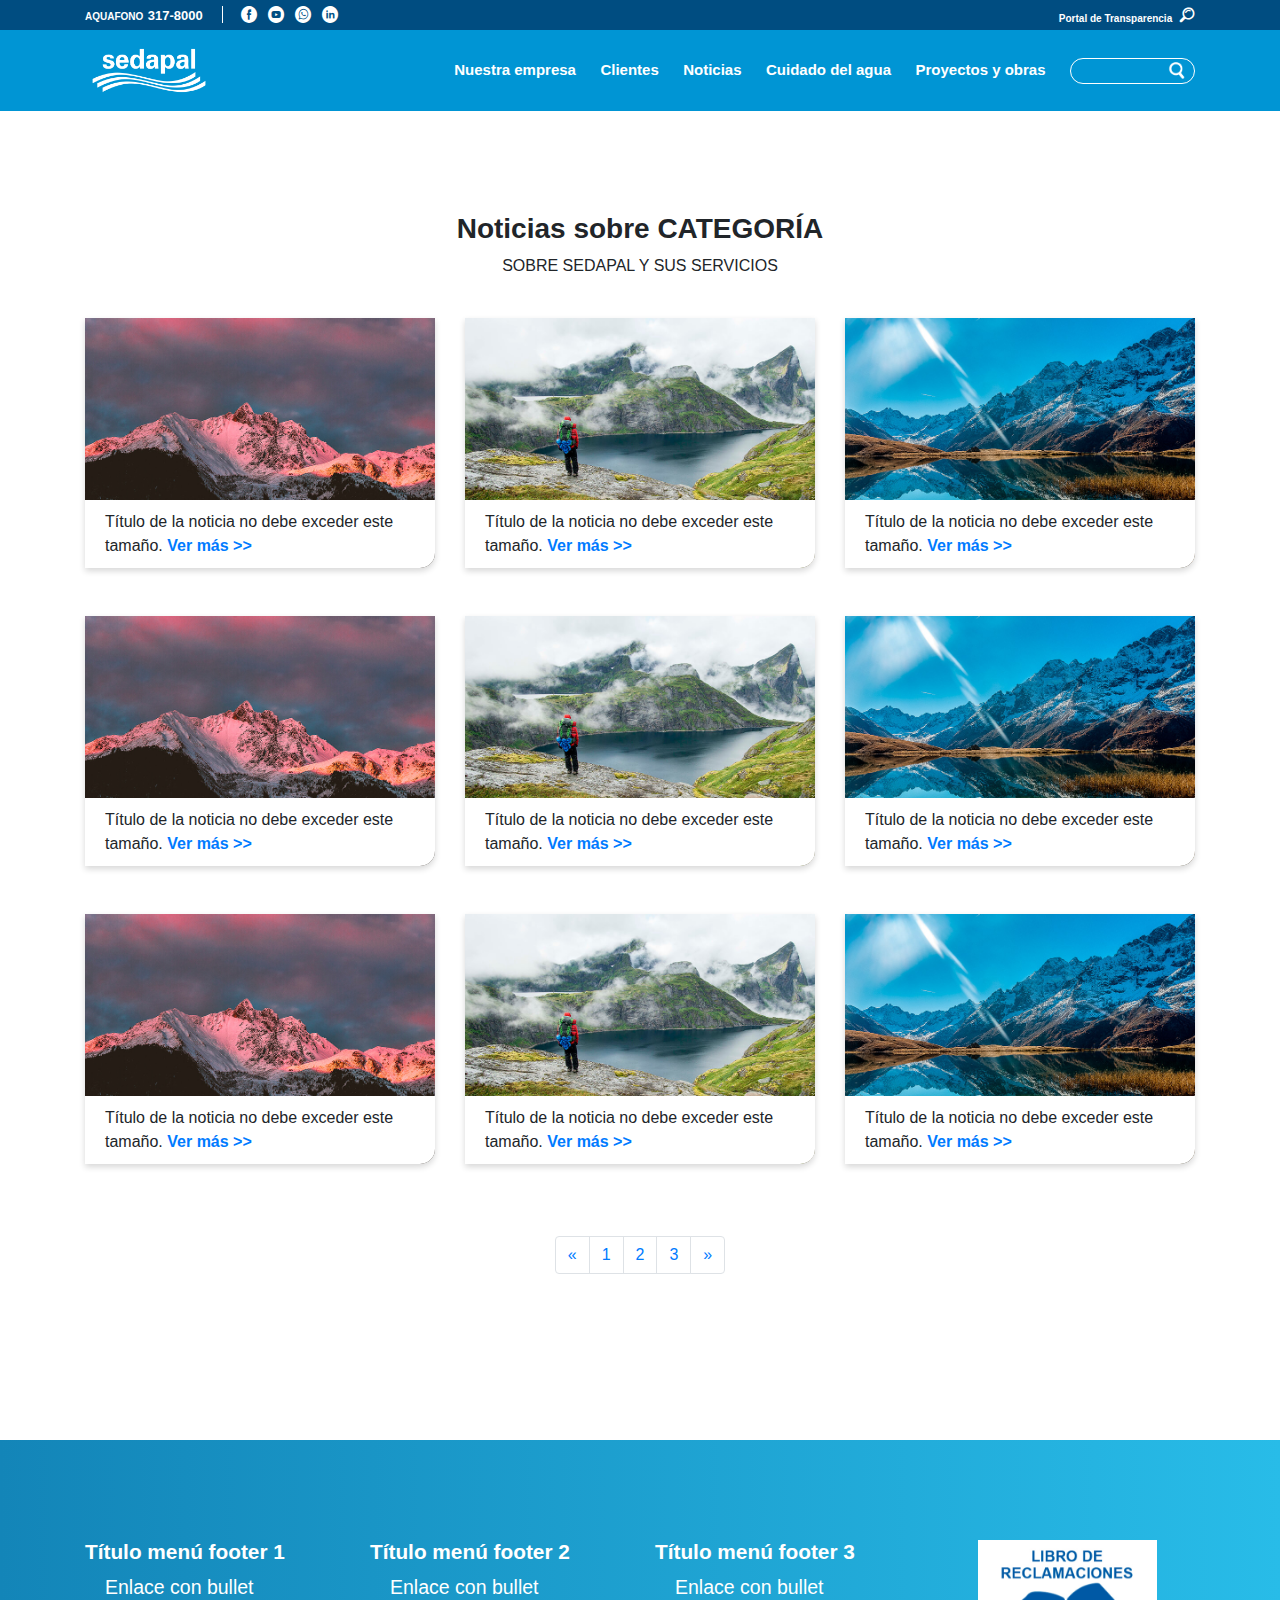
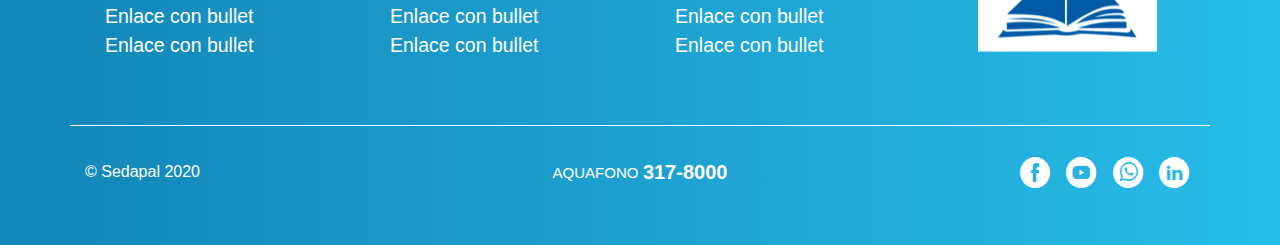
==== noticias-cat.html @ 562f84cf "Nuevo menu Hamburguesa y template de noticias cat" ====
<!DOCTYPE html>
<html lang="es-PE">
<head>
	<!-- Required meta tags -->
    <meta charset="utf-8">
    <meta name="viewport" content="width=device-width, initial-scale=1, shrink-to-fit=no">
    <title>Sedapal | Noticias</title>
	<!-- Bootstrap CSS -->
	<link rel="stylesheet" type="text/css" href="css/bootstrap.min.css">
	<!-- Sepapal CSS -->
	<link rel="stylesheet" type="text/css" href="css/sedapal.css">
	<!-- Swiper CSS -->
	<link rel="stylesheet" type="text/css" href="css/swiper.min.css">
	<!-- Fonts Google -->
	<link href="https://fonts.googleapis.com/css2?family=Aleo:wght@300;400&display=swap" rel="stylesheet">
	<link href="https://fonts.googleapis.com/css2?family=PT+Sans:wght@400;700&display=swap" rel="stylesheet">
	<!-- Iconos Sedapal -->
	<link rel="stylesheet" type="text/css" href="css/sedapal-icon.css">
	<link rel="stylesheet" type="text/css" href="css/sedapaluser-icon.css">
</head>
<body class="sedapal noticias-cat">
	<section class="precabecera">
		<div class="container">
			<div class="row align-items-center">
				<div class="col-md-6 col-12">
					<div class="aquafono">
						<div class="texto">AQUAFONO</div>
						<div class="numero">317-8000</div>
					</div>
					<div class="social-sepadal">
						<a href="#">
							<i class="sepapal-facebook"></i>
						</a>
						<a href="#">
							<i class="sepapal-youtube"></i>
						</a>
						<a href="#">
							<i class="sepapal-whatsapp"></i>
						</a>
						<a href="#">
							<i class="sepapal-linkedin"></i>
						</a>
					</div>
				</div>
				<div class="col-md-6 ocultar-movil">
					<div class="portal-transparencia text-right">
						<div class="texto">
							<a href="#">
								Portal de Transparencia
								<i class="sepapal-lupa-inv"></i>
							</a>
						</div>
					</div>
				</div>
			</div>
		</div>
	</section>
	<section class="cabecera">
		<div class="container">
			<div class="row align-items-center">
				<div class="col-md-2 col-6">
					<a href="#" class="">
						<img class="img-fluid my-3 logo-sedapal" src="img/logo-sedapal-blanco.png">
					</a>
				</div>
				<div class="col-md-10 text-right ocultar-movil">
					<nav>
						<ul class="mb-0">
							<li><a href="#">Nuestra empresa</a></li>
							<li><a href="#">Clientes</a></li>
							<li><a href="#">Noticias</a></li>
							<li><a href="#">Cuidado del agua</a></li>
							<li><a href="#">Proyectos y obras</a></li>
						</ul>
					</nav>
					<form>
						<img class="img-fluid" src="img/lupa-sedapal.png">
						<input type="text" name="">
					</form>
				</div>
				<div class="col-md-1 text-center col-6 ocultar-escritorio">
					<div class="menu-hamburguesa">
						<i class="sepapal-menu"></i>
					</div>
				</div>
			</div>
		</div>
	</section>
	<section class="principal-noticias">
		<div class="container">
			<div class="row">
				<div class="col-md-12 text-center">
					<h3>Noticias <span>sobre CATEGORÍA</span></h3>
					<p>SOBRE SEDAPAL Y SUS SERVICIOS</p>
				</div>
			</div>
			<div class="row mt-4">
				<div class="col-md-4 col-6 mb-5">
					<div class="noticia" style="background-image: url(img/1.jpg);">
						<div class="titulo">
							Título de la noticia no debe exceder este tamaño.
							<a href="#">Ver más >></a>
						</div>
					</div>
				</div>
				<div class="col-md-4 col-6 mb-5">
					<div class="noticia" style="background-image: url(img/2.jpg);">
						<div class="titulo">
							Título de la noticia no debe exceder este tamaño.
							<a href="#">Ver más >></a>
						</div>
					</div>
				</div>
				<div class="col-md-4 col-6 mb-5">
					<div class="noticia" style="background-image: url(img/3.jpg);">
						<div class="titulo">
							Título de la noticia no debe exceder este tamaño.
							<a href="#">Ver más >></a>
						</div>
					</div>
				</div>
				<div class="col-md-4 col-6 mb-5">
					<div class="noticia" style="background-image: url(img/1.jpg);">
						<div class="titulo">
							Título de la noticia no debe exceder este tamaño.
							<a href="#">Ver más >></a>
						</div>
					</div>
				</div>
				<div class="col-md-4 col-6 mb-5">
					<div class="noticia" style="background-image: url(img/2.jpg);">
						<div class="titulo">
							Título de la noticia no debe exceder este tamaño.
							<a href="#">Ver más >></a>
						</div>
					</div>
				</div>
				<div class="col-md-4 col-6 mb-5">
					<div class="noticia" style="background-image: url(img/3.jpg);">
						<div class="titulo">
							Título de la noticia no debe exceder este tamaño.
							<a href="#">Ver más >></a>
						</div>
					</div>
				</div>
				<div class="col-md-4 col-6 mb-5">
					<div class="noticia" style="background-image: url(img/1.jpg);">
						<div class="titulo">
							Título de la noticia no debe exceder este tamaño.
							<a href="#">Ver más >></a>
						</div>
					</div>
				</div>
				<div class="col-md-4 col-6 mb-5">
					<div class="noticia" style="background-image: url(img/2.jpg);">
						<div class="titulo">
							Título de la noticia no debe exceder este tamaño.
							<a href="#">Ver más >></a>
						</div>
					</div>
				</div>
				<div class="col-md-4 col-6 mb-5">
					<div class="noticia" style="background-image: url(img/3.jpg);">
						<div class="titulo">
							Título de la noticia no debe exceder este tamaño.
							<a href="#">Ver más >></a>
						</div>
					</div>
				</div>
			</div>
			<div class="row mt-4">
				<nav class="nav-paginacion">
					<ul class="pagination">
					    <li class="page-item">
					    	<a class="page-link" href="#" aria-label="Previous">
					        	<span aria-hidden="true">&laquo;</span>
					       		<span class="sr-only">Anterior</span>
					      	</a>
					    </li>
					    <li class="page-item"><a class="page-link" href="#">1</a></li>
					    <li class="page-item"><a class="page-link" href="#">2</a></li>
					    <li class="page-item"><a class="page-link" href="#">3</a></li>
					    <li class="page-item">
					    	<a class="page-link" href="#" aria-label="Next">
					        	<span aria-hidden="true">&raquo;</span>
					        	<span class="sr-only">Siguiente</span>
					    	</a>
					    </li>
				 	</ul>
				</nav>
			</div>
		</div>
	</section>
	<section class="footer">
		<div class="container">
			<div class="row mb-5">
				<div class="col-md-3">
					<div class="menu">
						<h4>Título menú footer 1</h4>
						<div class="contenido-menu">
							<ul>
								<li><a href="#">Enlace con bullet</a></li>
								<li><a href="#">Enlace con bullet</a></li>
								<li><a href="#">Enlace con bullet</a></li>
							</ul>
						</div>
					</div>
				</div>
				<div class="col-md-3">
					<div class="menu">
						<h4>Título menú footer 2</h4>
						<div class="contenido-menu">
							<ul>
								<li><a href="#">Enlace con bullet</a></li>
								<li><a href="#">Enlace con bullet</a></li>
								<li><a href="#">Enlace con bullet</a></li>
							</ul>
						</div>
					</div>
				</div>
				<div class="col-md-3">
					<div class="menu">
						<h4>Título menú footer 3</h4>
						<div class="contenido-menu">
							<ul>
								<li><a href="#">Enlace con bullet</a></li>
								<li><a href="#">Enlace con bullet</a></li>
								<li><a href="#">Enlace con bullet</a></li>
							</ul>
						</div>
					</div>
				</div>
				<div class="col-md-3 text-center">
					<a href="#">
						<img src="img/libro.png" class="img-fluid">
					</a>
				</div>
			</div>
			<div class="row subfooter pt-4 align-items-center">
				<div class="col-md-4 order-3 order-md-1">
					<div class="sedapal-creditos">
						© Sedapal 2020
					</div>
				</div>
				<div class="col-md-4 order-1 order-md-2">
					<div class="aquafono">
						<div class="texto">AQUAFONO</div>
						<div class="numero">317-8000</div>
					</div>
				</div>
				<div class="col-md-4 order-2 order-md-3">
					<div class="social-sepadal">
						<a href="#">
							<i class="sepapal-facebook"></i>
						</a>
						<a href="#">
							<i class="sepapal-youtube"></i>
						</a>
						<a href="#">
							<i class="sepapal-whatsapp"></i>
						</a>
						<a href="#">
							<i class="sepapal-linkedin"></i>
						</a>
					</div>					
				</div>
			</div>
		</div>
	</section>

	<!-- Javascript jQuery,Popper, Bootstrap-->
	<script type="text/javascript" src="js/jquery-3.5.1.min.js"></script>
	<script type="text/javascript" src="js/popper.min.js"></script>
	<script type="text/javascript" src="js/bootstrap.min.js"></script>
	<!-- Swiper JS -->
	<script type="text/javascript" src="js/swiper.min.js"></script>
	<!-- Sedapal JS -->
	<script type="text/javascript" src="js/sedapal.js"></script>
	<!-- Iniciar -->
	<script type="text/javascript">
		$(document).ready(function () {
			var noticiasRelacionadaSwiper = new Swiper ('#noticias-relacionada-swiper', {
				loop: false,
				slidesPerView:  1,
				breakpoints: {
			        480: {
			        	slidesPerView: 2,
			        	spaceBetween: 20,
			        },
			        768: {
			        	slidesPerView: 2,
			        	spaceBetween: 20,
			        },
			        1024: {
			        	slidesPerView: 3,
			        	spaceBetween: 30,
			        },
			        1200: {
			        	slidesPerView: 3,
			        	spaceBetween: 50,	
			        }
		      	}
			})
		});
	</script>

</body>
</html>
---- css/sedapal.css ----
*{
	font-family: Arial;
}

*:focus {
    outline: none;
}

a:link, a:visited, a:active {
    text-decoration:none;
}

/*
Menu Full Page
*/
.menu-fullpage{
	display: none;
	background-color: #0093D2;
	height: calc(100vh - 95px);
}

.menu-fullpage.abierto{
	height: calc(100vh - 95px);
}

.menu-fullpage .container{
	padding: 0;
}

.menu-fullpage .row{
	margin: 0;
}

.menu-fullpage .col-12{
	padding: 0;
}

.menu-fullpage form{
	position: relative;
	margin: 50px;
}

.menu-fullpage img{
	position: absolute;
	width: 20px;
    height: auto;
    top: 10px;
    margin-left: 15px;
}

.menu-fullpage input{
	background: transparent;
    border: 1px solid #fff;
    border-radius: 25px;
    color: #fff;
    font-weight: 400;
    width: 100%;
    font-size: 1.1em;
    text-align: center;
    padding: 5px 15px 5px 40px;
}

.menu-fullpage input::placeholder{
	color:#fff;
}

.menu-fullpage .menu-movil ul{
	padding-left: 0;
}

.menu-fullpage .menu-movil li{
	border-top: 1px solid #fff;
	padding: 0 50px;
	list-style: none;
	position: relative;
}

.menu-fullpage .menu-movil li:last-child{
	border-bottom: 1px solid #fff;
}

.menu-fullpage .menu-movil li a{
	color:#fff;
	padding: 10px 0;
    display: inline-block;
}

.menu-fullpage .menu-movil .submenu{
    display: none;
}

.menu-fullpage .menu-movil .submenu.abierto{
	display: block;
}

.menu-fullpage .menu-movil li .submenu{
	margin:0 -50px;
}

.menu-fullpage .menu-movil li .submenu li{
	background-color: #fff;
	border-bottom: 1px solid #C7C7C7;
	padding-left: 70px;
}

.menu-fullpage .menu-movil li .submenu li .submenu{
}

.menu-fullpage .menu-movil li .submenu li .submenu li{
	border-bottom: none;
}

.menu-fullpage .menu-movil li .submenu li a{
	color: #2C4E7E;
}

.menu-fullpage .menu-movil li .submenu li:last-child{
	border-bottom: none;
}

.menu-movil .desplegable{
	margin: 10px 0;
	background-image: url(../img/flecha-desplegable.png);
	background-image: url(../img/flecha-desplegable.png);
    background-size: contain;
    background-repeat: no-repeat;
    background-position: center;
    width: 27px;
    height: 20px;
    display: inline-block;
    transform: rotate(90deg);
    float: right;
}

/*
Cabecera
*/
.precabecera{
	background: #004d81;
	color: #fff;
	font-family: Aleo;
	font-style: normal;
	font-weight: bold;
}

.precabecera a{
	color: #fff;
	display: inline-block;
}

.precabecera .texto{
	font-size: 10px;
	display: inline;
}

.precabecera .numero{
	font-size: 13px;
	display: inline;
}

.precabecera .aquafono{
	display: inline;
	padding-right: 15px;
	border-right: 1px solid #fff;
}

.precabecera .social-sepadal{
	display: inline;
	padding-left: 15px;
}

.precabecera .portal-transparencia a{
	font-size: 10px;
}

.precabecera .portal-transparencia i{
	font-size: 20px;
}
.precabecera .portal-transparencia i:before{
	margin: 0;
}

.cabecera .logo-sedapal{
	width: 80%;
}

.cabecera nav{
	display: inline-block;
    text-align: center;
}

.cabecera nav ul{
	list-style: none;
	padding-left: 0;
}

.cabecera nav ul li{
	display: inline;
	margin: 0 10px;
	font-family: Arial;
	font-style: bold;
	font-weight: 600;
}

.cabecera nav ul li a{
	color: #fff;
	font-size: 15px;
	font-family: Arial;
	font-weight: bold;
}

.cabecera input{
	background:transparent;
	border: 1px solid #fff;
	border-radius: 25px;
	color: #fff;
	font-family: Aleo;
	font-weight: 400;
	padding: 0 30px 0 15px;
	width: 100%;
}

.cabecera form{
	position: relative;
	display: inline-block;
    width: 100%;
    max-width: 125px;
    margin-left: 10px;
}

.cabecera form img{
    width: 20px;
    position: absolute;
    top: 4px;
    right: 8px;
    cursor: pointer;
}

.cabecera .menu-hamburguesa{
	cursor: pointer;
}

.cabecera .menu-hamburguesa i:before{
	color:#fff;
	font-size: 50px;
}

.portal-transparencia .texto{
	font-size: 13px;
}

.cabecera{
	background-color: #0095d4;
	background-repeat: repeat-x;
	background-size: cover;
	border-bottom: 1px solid #fff;
}

.carrusel-principal{

}

.carrusel-principal .swiper-button-prev,.carrusel-principal .swiper-button-next{
	color: #fff;
}

.principal-slide{
	background-image: url(img/slide-sedapal.jpg);
    background-size: cover;
    background-position: top center;
    height: 550px;
}

.principal-slide .container, .principal-slide .row{
	height: 100%;
}

.contenido-principal-slide{
	background: #fff;
    border-radius: 0 0 25px 0;
    padding: 70px 50px 70px 50px;
    position: relative;
}

.contenido-principal-slide span{
	font-family: Arial;
	font-weight: bold;
	text-transform: uppercase;
}

.contenido-principal-slide h3{
	font-family: Arial;
	font-weight: normal;
}

.contenido-principal-slide a{
	font-family: Arial;
	font-weight: bold;
	background: #0969b3;
    color: #fff;
    position: absolute;
    bottom: 0;
    right: 0;
    border-radius: 0 0 25px 0;
    padding: 5px 25px;
}

.principal-noticias{
	padding: 50px 0 191px 0;
}

.principal-noticias h3{
	font-family: Arial;
	font-weight: bold;	
}

.principal-noticias p{
	font-family: Arial;
	font-weight: normal;	
}

.principal-noticias .noticia{
	background-size: cover;
	background-position: center;
	height: 250px;
	position: relative;
	border-radius: 0 0 15px 0;
	box-shadow: 0 3px 6px #00000029;

}

.principal-noticias .noticia .titulo{
	font-family: Arial;
	font-weight: normal;
	position: absolute;
	bottom: 0;
	background-color: #fff;
	padding: 10px 20px;
	border-radius: 0 0 15px 0;
}

.principal-noticias .noticia .titulo a{
	font-family: Arial;
	font-weight: bold;	
}

.principal{
	display: flex;
	align-items: center;
	padding: 100px 0 0 0;
	/*background-image: url(../img/fondo-cuna.png);*/
	background: rgb(0,105,180);
	background: -webkit-linear-gradient(bottom, rgba(0,105,180,1) 0%, rgba(0,149,212,1) 100%);
	background: -o-linear-gradient(bottom, rgba(0,105,180,1) 0%, rgba(0,149,212,1) 100%);
	background: linear-gradient(to top, rgba(0,105,180,1) 0%, rgba(0,149,212,1) 100%);
	background-repeat: no-repeat;
	background-size: inherit;
	background-position: center bottom;
}

.principal .titulo{
	font-family: Aleo;
	font-style: normal;
	font-weight: bold;
	color: #fff;
}

.principal .titulo h1{
	font-size: 30px;
}

.principal .titulo strong{
	font-size: 45px;
	text-transform: uppercase;
}

.principal .titulo a{
	font-size: 20px;
	text-transform: uppercase;
	color: #fff;
	background-color: #0969b3;
	padding: 10px 30px;
	border-radius: 15px;
}

.principal #noticias-swiper{
	box-shadow: 0 0 25px #3333336e;
}

.principal #noticias-swiper .noticia-destacada{
	background-image: url(../img/placeholder-1024x683.png);
	background-size: cover;
	background-position: center;
	height: 300px;
}

.principal #noticias-swiper .noticia-destacada .titulo{
	font-family: Aleo;
    font-style: normal;
    font-weight: bold;
    font-size: 25px;
    color: #fff;
    position: absolute;
    bottom: 0;
    left: 0;
    right: 0;
    padding: 10px 20px;
    background: #178bc2c7;
}

.principal .titulo-noticia{
	font-family: Aleo;
	font-style: normal;
	font-weight: bold;
	color: #fff;	
}

.principal .subtitulo-noticia{
	border-bottom: 1px solid #fff;
	font-family: Aleo;
	font-style: normal;
	font-weight: bold;
	color: #fff;
	font-size: 20px;
    padding: 5px 15px;
}

.principal .cuadro-noticia{
	background-image: url(../img/placeholder-1024x683.png);
	background-size: cover;
	background-position: center;
	width: 100%;
	height: 200px;
	position: relative;
	box-shadow: 0 0 25px #3333336e;
}

.principal .cuadro-noticia .titulo-noticia{
	position: absolute;
    bottom: 10px;
    left: 15px;
}

.principal a{
	font-family: Aleo;
	font-style: normal;
	font-weight: bold;
	color: #fff;
	font-size: 15px;
}

.principal .col-md-12{
	margin-bottom: 150px;
}

.sedapal-cuadro-icono{
    position: relative;
    width: 100%;
    height: 0;
    padding-bottom: 100%;	
}

.sedapal-cuadro-icono span{
    position: absolute;
    top: 50%;
    left: 50%;
    height: 30%;
    width: 50%;
    margin: -35% 0 0 -25%;
    font-size: 75px;
}

.sedapal-cuadro-icono span:before{
	color: #fff;
}

.sedapal-cuadro-icono h4{
    position: absolute;
    top: 50%;
    left: 25%;
    height: 30%;
    width: 100%;
    margin: 15% 0 0 -25%;
    color: #fff;
    font-size: 1.3em;
    text-align: center;	
}

.accesos-rapidos{
	margin: 15px 0 0 0;
	padding: 50px 0 100px 0;
	background-color: #0093D2;
}

.accesos-rapidos .col-md-12:first-child{
	padding: 0 115px;
}

.accesos-rapidos .titulo{
	font-family: Arial;
	font-style: normal;
	color:#fff;
	font-size: 40px;
	padding-right: 25px;
	border-right: 1px solid #fff;
	display: inline;
}

.accesos-rapidos .subtitulo{
	font-family: Arial;
	font-style: normal;
	font-weight: normal;
	color:#fff;
	font-size: 25px;
	padding-left: 25px;
	display: inline;
	text-transform: uppercase;
}

.accesos-rapidos .accesos-rapidos-enlaces{
	padding: 25px 100px;
}

.accesos-rapidos .accesos-rapidos-enlaces a{
	display: block;
	border: 1px solid #fff;
	border-radius: 0 0 15px 0;
	width: 100%;
}

.accesos-rapidos .accesos-rapidos-enlaces .img-acceso-rapido{
	background-size: 75%;
    background-position: center;
    background-repeat: no-repeat;
    display: block;
	position: relative;
    width: 100%;
    height: 0;
    padding-bottom: 100%;
}

/*.accesos-rapidos .accesos-rapidos-enlaces:before{
	content: '';
    background-image: url(../img/chica1-sedapal.png);
    background-size: cover;
    position: absolute;
    width: 135px;
    height: 216px;
    top: -216px;
    right: 135px;
}*/

.accesos-rapidos .flecha-antes{
    background-image: url(../img/accesos-rapidos-derecha.png);
	background-size: contain;
    background-position: center;
    background-repeat: no-repeat;
    width: 60px;
    height: 60px;
    position: absolute;
    left: 0;
    top: 36%;
    transform: rotate(180deg);
    cursor: pointer;
}

.accesos-rapidos .flecha-despues{
    background-image: url(../img/accesos-rapidos-derecha.png);
	background-size: contain;
    background-position: center;
    background-repeat: no-repeat;
    width: 60px;
    height: 60px;
    position: absolute;
    right: 0;
    top: 36%;
    cursor: pointer;
}

.accesos-rapidos .swiper-slide{
	text-align: center;
}

.servicios{
	padding: 100px 0;
	position: relative;
    background: #0969B1;
}

.servicios .col-md-12{
	padding: 0 115px;
}

.servicios .servicios-rapido{
	background-size: 75%;
    background-position: center;
    background-repeat: no-repeat;
    display: block;
	position: relative;
    width: 100%;
    height: 0;
    padding-bottom: 100%;
}

.servicios .titulo{
	font-family: Arial;
    font-style: normal;
    color: #fff;
    font-size: 38px;
    padding-right: 10px;
    display: inline;
}

.servicios .subtitulo{
    font-family: Arial;
    font-style: normal;
    font-weight: normal;
    color: #fff;
    font-size: 25px;
    padding-left: 10px;
    display: inline;
    text-transform: uppercase;
}

.servicios .row .row a{
	box-shadow: 0 0 10px 1px #00000012;
    display: block;
    width: 100%;
    min-height: 150px;
    margin-bottom: 25px;
    position: relative;
	border: 1px solid #fff;
	border-radius: 0 0 15px 0;
}

.servicios .img-servicio{
	background-size: 75%;
    background-position: center;
    background-repeat: no-repeat;
    display: block;
	position: relative;
    width: 100%;
    height: 0;
    padding-bottom: 100%;
}

.servicios .row .row img{
	position: absolute;
    top: 0;
    bottom: 0;
    left: 0;
    right: 0;
    margin: auto;
}

.servicios:before{
    content: '';
    background-image: url(../img/gotita-sedapal.png);
    background-size: cover;
    position: absolute;
    top: -120px;
    right: 0;
    width: 590px;
    height: 840px;
}

.enlaces-externos{
	padding: 100px 0 200px 0;
	background-color: #0969B1;
}

.enlaces-externos .titulo{
	display: block;
	font-family: Arial;
	font-style: normal;
	font-weight: lighter;
	color:#FFFFFF;
	font-size: 25px;
	margin: 0 0 50px 200px;
	text-transform: uppercase;
}

.enlaces-externos .enlaces{
	display: block;
	position: relative;
	background-color: #fff;
	box-shadow: 0 0 25px #3333336e;
	border-radius: 5px;
	padding: 16px 45px 15px 45px;
	z-index: 1;
}

.enlaces-externos .titulo:after{
    content: '';
    background-image: url(../img/chica2-sedapal.png);
    background-size: cover;
    position: absolute;
    width: 100px;
    height: 165px;
    top: -31px;
    left: 35px;
    z-index: 0;
}

.enlaces-externos .enlaces-externos-item{
	height: 82px;
	background-color: #2A3F82;
	background-size: cover;
	background-position: center;
	background-repeat: no-repeat;
}

.subcabecera .breadcrumb{
	background: transparent;
	font-family: Aleo;
	color: #255989;
}

.subcabecera .breadcrumb .breadcrumb-item, .subcabecera .breadcrumb a{
	color: #255989;	
	font-family: Arial;
	font-weight: normal; 
}

.subcabecera .breadcrumb a{
	font-weight: bold;
}

.subcabecera .breadcrumb-item+.breadcrumb-item::before{
	content: "-";
}

.noticia-principal{
	background-image: url(../img/placeholder-1024x683.png);
	background-position: center;
	background-repeat: no-repeat;
	background-size: cover;
	padding:250px 0 100px 0;
}

.noticia-principal .fecha{
	font-family: Arial;
	font-weight: bold;
	font-size: 20px;
	color: #fff;
}

.noticia-principal h1{
	font-family: Arial;
	font-weight: bold;
	font-size: 40px;
	color: #fff;
}

.noticia-principal p{
	font-family: Arial;
	font-size: 20px;
	color: #fff;
}

.noticia-contenido{
	padding: 100px 0 20px 0;
}

.noticias-relacionadas{
	padding: 20px 0 50px 0;	
}

.noticias-relacionadas h3{
	font-weight: bold;
	color: #255989;	
	font-family: 'PT Sans', sans-serif;
}

.noticias-relacionadas .swiper-slide{
}

.noticias-relacionadas .noticia-relacionada{
	height: 150px;
	background-size: cover;
	background-position: center;
}

.noticias-relacionadas .noticia-relacionada .titulo{
	color:#fff;
	position: absolute;
    bottom: 0;
    padding: 10px;
    font-family: 'PT Sans', sans-serif;
} 

.noticia-contenido h2{
	font-size: 35px;
	font-family: 'PT Sans', sans-serif;
	font-weight: bold;
	color: #255989;
	margin-bottom: 25px;
}

.noticia-contenido h3{
	font-size: 25px;
	font-family: 'PT Sans', sans-serif;
	font-weight: bold;
	color: #255989;
}

.noticia-contenido p{
	font-family: 'PT Sans', sans-serif;
}

.noticia-contenido strong{
	font-family: 'PT Sans', sans-serif;
}

.pagina-principal{
	background-image: url(../img/placeholder-1024x683.png);
	background-position: center;
	background-repeat: no-repeat;
	background-size: cover;
	padding:300px 0 50px 0;	
}

.pagina-principal h1{
	font-weight: bold;
	font-size: 50px;
	color: #fff;
}

.pagina-principal p{
	font-size: 15px;
	color: #fff;
}

.pagina-contenido{
	padding: 100px 0;
}

.pagina-contenido h2{
	font-size: 35px;
	font-weight: bold;
	color: #255989;
	margin-bottom: 25px;
	font-family: 'PT Sans', sans-serif;
	font-weight: bold;
}

.pagina-contenido h3{
	font-size: 25px;
	font-weight: bold;
	color: #255989;
	font-family: 'PT Sans', sans-serif;
	font-weight: bold;
}

.pagina-contenido p{
	padding-left: 5em;
	font-family: 'PT Sans', sans-serif;
}

.pagina-contenido strong{
	font-family: 'PT Sans', sans-serif;
}

.noticias-cat .principal-noticias{
    padding: 100px 0 150px 0;
}

.nav-paginacion{
	margin: auto;
}

.compartir-social span{
	font-family: Arial;
	color: #255989;
    font-size: 15px;
}

.compartir-social a{
	color: #255989;
	font-size: 30px;
}

.footer{
	background: rgb(19,133,184);
	background: -webkit-linear-gradient(left, rgba(19,133,184,1) 0%, rgba(40,188,232,1) 100%);
	background: -o-linear-gradient(left, rgba(19,133,184,1) 0%, rgba(40,188,232,1) 100%);
	background: linear-gradient(to right, rgba(19,133,184,1) 0%, rgba(40,188,232,1) 100%);
	font-family: Aleo;
	color: #fff;
	padding: 100px 0 50px 0;
}

.footer .menu{
	height: 100%;
	position: relative;
}

.footer h4{
	font-family: Arial;
	font-weight: bold;
	font-size: 1.3em;
}

.footer .contenido-menu li{
	list-style: none;
}

.footer .contenido-menu a{
	font-family: Arial;
	font-size: 1.5em;
}

.footer img{
	width: 70%;
}

.footer a{
	color: #fff;
}

.footer ul{
    padding-left: 20px;	
}

.footer ul li{
	font-size: 13px;
	font-family: Arial;
	font-weight: normal;
}

.subfooter{
	border-top: 1px solid #fff;
}

.subfooter .col-md-4{
}

.subfooter .col-md-4:nth-child(1){
	text-align: left;
}

.subfooter .col-md-4:nth-child(2){
	text-align: center;
}

.subfooter .col-md-4:nth-child(3){
	text-align: right;
}

.subfooter .aquafono .texto{
	font-size: 15px;
	line-height: 25px;
	display: inline;
	vertical-align: middle;
}

.subfooter .aquafono .numero{
	font-size: 20px;
	font-weight: bold;
	display: inline;
	vertical-align: middle;
}

.subfooter .social-sepadal{
	display: inline-block;
}

.subfooter .social-sepadal a{
	display: contents;
}

.subfooter .social-sepadal i{
	font-size: 30px;
}

/*
	Responsive
*/
/*Extra small devices (portrait phones, less than 576px)*/
@media (max-width: 575.98px) {

}

/*Small devices (landscape phones, 576px and up)*/
@media (max-width: 767.98px) {
	/*Ocultar en moviles*/
	.ocultar-movil{
		display: none !important;
	}

	/*Precabecera*/
	.precabecera .col-12{
		text-align: center;
	}

	.precabecera .col-6:first-child{
		text-align: right;
	}
	.precabecera .col-6:last-child{
		text-align: left;	
	}

	/*Cabecera*/
	.cabecera .col-6:first-child img{
		max-width: 100px;
	}
	.cabecera .col-6:last-child{
		text-align: right !important;
	}
	.cabecera .col-6:last-child img{
		max-width: 70px;
	}

	.principal-noticias .col-md-4:last-child{
		display: none;
	}

	.principal-noticias .noticia .titulo{
	    font-size: 12px;
	    padding: 5px 10px;
	}

	.principal-noticias .noticia{
	    height: 170px;
	}

	/*Principal*/
	.sedapal .principal .cuadro-noticia{
		height: 100px;
		font-size: 10px;
	}

	.principal .row div:nth-child(5){
		display: none;
	}

	.principal #noticias-swiper{
		margin:50px 0 0 0;
	}

	/*Accesos rapidos*/
	.accesos-rapidos{
	}

	.accesos-rapidos .titulo{
		font-size: 25px;
		padding-right: 5px;
	}

	.accesos-rapidos .subtitulo{
		font-size: 15px;
		padding-left: 5px;
	}

	.accesos-rapidos .accesos-rapidos-enlaces{
		padding: 15px 50px;
	}

	.accesos-rapidos .accesos-rapidos-enlaces:before {

	}
	
	.accesos-rapidos .flecha-antes{
		left: 0;
	}

	.accesos-rapidos .flecha-despues{
		right: 0;
	}
	
	.accesos-rapidos .col-md-12:first-child{
		padding-right: 15px;
    	padding-left: 15px;
	}

	.sedapal-cuadro-icono span {
	    font-size: 50px;
	}

	.sedapal-cuadro-icono h4{
		font-size: 0.9em;
	}

	.servicios .sedapal-cuadro-icono span {
	    font-size: 65px;
	}

	.servicios .sedapal-cuadro-icono h4{
		font-size: 1.1em;
	}

	/*Servicios*/
	.servicios{
		padding: 50px 0 0 0;
	}

	.servicios:before {
	    top: -90px;
	    right: 0;
	    width: 150px;
	    height: 200px;
	}

	.servicios .titulo{
		font-size: 25px;
	}

	.servicios .subtitulo{
		font-size: 15px;
		display: block;
    	padding: 0;
	}

	.servicios .col-md-9 .mt-4{
		padding-left: 0!important;
	}

	.servicios .col-md-12{
		padding-right: 15px;
    	padding-left: 15px;
	}

	/*Enlaces interes*/
	.enlaces-externos{
		padding: 100px 0;
	}

	.enlaces-externos .titulo{
		margin-left: 70px;
	}
	.enlaces-externos .enlaces{
		padding: 5px 5px 5px 5px;
	}
	.enlaces-externos .enlaces:before{
		width: 50px;
	    height: 90px;
	    top: -61px;
	    left: 0px;
	}

	.enlaces-externos .titulo:after{
		width: 80px;
	    height: 130px;
	    top: -7px;
	    left: 6px;
	}
	
	.noticia-principal{
		padding: 50px 0 20px 0;
	}

	.noticia-principal span{
		font-size: 1em;
	}

	.noticia-principal h1{
		font-size: 2em;
    	padding-left: 0 !important;
	}

	.noticia-principal p{
		font-size: 1em;
    	padding-left: 0!important;
	}

	.noticia-contenido{
		padding: 20px 0 0 0;
	}

	.noticias-relacionadas{
		padding: 20px 0 50px 0;	
	}

	.pagina-principal{
		padding: 50px 0 20px 0;
	}

	.pagina-principal h1{
		font-size: 2em;
    	padding-left: 0 !important;
	}

	.pagina-principal p{
		font-size: 1em;
    	padding-left: 0!important;
	}
	
	.pagina-contenido{
		padding: 20px 0 50px 0;
	}

	.pagina-contenido p{
		padding-left: 0;
	}

	.compartir-social{
		text-align: center;
	}

	.compartir-social span{
		display: none;
	}

	/*Footer*/
	.footer{
		padding: 50px 0;
	}

	.footer .menu h4:after{
	    content: '';
	    background-image: url(../img/flecha-desplegable.png);
	    background-size: cover;
	    background-position: center;
	    width: 10px;
	    height: 20px;
	    top: 5px;
	    right: 10px;
	    position: absolute;
	    transform: rotate(90deg);
	}

	.footer .menu h4.abierto:after{
		transform: rotate(-90deg);	
	}

	.footer .col-md-4.mb-5{
		margin-bottom: 1rem!important;
	}

	.footer img{
		width: 50%;
		margin-top: 1em;
	}

	.subfooter .col-md-4{
		text-align: center !important;
	}

	/*Menu*/
	.menu-fullpage #cerrar-menu{
		font-size: 3em;
		margin-bottom: .2em !important;
	}

	.menu-fullpage h2,.menu-fullpage h3{
    	font-size: 30px;
	}

	.menu-fullpage h2{
    	margin-top: 30px;
	}

	.menu-fullpage li {
    	font-size: 18px;
	}

	.menu-fullpage .sedapal-cuadro-icono span{
		font-size: 40px;
	}

	.menu-fullpage .sedapal-cuadro-icono h4{
		font-size: 0.7em;
	}

}

/*Medium devices (tablets, 768px and up)*/
@media (min-width: 768px) and (max-width: 991.98px) {
	.servicios:before{
	    top: -40px;
	    right: 0;
	    width: 300px;
	    height: 390px;
	}
}

/*Large devices (desktops, 992px and up)*/
@media (min-width: 992px) and (max-width: 1199.98px) {
	.servicios:before{
	    top: -40px;
	    right: 0;
	    width: 300px;
	    height: 390px;
	}
	.ocultar-escritorio{
		display: none !important;
	}
}

/*Extra large devices (large desktops, 1200px and up)*/
@media (min-width: 1200px) {
	.ocultar-escritorio{
		display: none !important;
	}
}
---- css/sedapal-icon.css ----
@font-face {
  font-family: 'sedapal';
  src: url('../font/sedapal.eot?66503702');
  src: url('../font/sedapal.eot?66503702#iefix') format('embedded-opentype'),
       url('../font/sedapal.woff2?66503702') format('woff2'),
       url('../font/sedapal.woff?66503702') format('woff'),
       url('../font/sedapal.ttf?66503702') format('truetype'),
       url('../font/sedapal.svg?66503702#sedapal') format('svg');
  font-weight: normal;
  font-style: normal;
}
/* Chrome hack: SVG is rendered more smooth in Windozze. 100% magic, uncomment if you need it. */
/* Note, that will break hinting! In other OS-es font will be not as sharp as it could be */
/*
@media screen and (-webkit-min-device-pixel-ratio:0) {
  @font-face {
    font-family: 'sedapal';
    src: url('../font/sedapal.svg?66503702#sedapal') format('svg');
  }
}
*/
 
 [class^="sepapal-"]:before, [class*=" sepapal-"]:before {
  font-family: "sedapal";
  font-style: normal;
  font-weight: normal;
  speak: never;
 
  display: inline-block;
  text-decoration: inherit;
  width: 1em;
  margin-right: .2em;
  text-align: center;
  /* opacity: .8; */
 
  /* For safety - reset parent styles, that can break glyph codes*/
  font-variant: normal;
  text-transform: none;
 
  /* fix buttons height, for twitter bootstrap */
  line-height: 1em;
 
  /* Animation center compensation - margins should be symmetric */
  /* remove if not needed */
  margin-left: .2em;
 
  /* you can be more comfortable with increased icons size */
  /* font-size: 120%; */
 
  /* Font smoothing. That was taken from TWBS */
  -webkit-font-smoothing: antialiased;
  -moz-osx-font-smoothing: grayscale;
 
  /* Uncomment for 3D effect */
  /* text-shadow: 1px 1px 1px rgba(127, 127, 127, 0.3); */
}
 
.sepapal-menu:before { content: '\e800'; } /* '' */
.sepapal-whatsapp:before { content: '\e801'; } /* '' */
.sepapal-youtube:before { content: '\e802'; } /* '' */
.sepapal-facebook:before { content: '\e803'; } /* '' */
.sepapal-linkedin:before { content: '\e804'; } /* '' */
.sepapal-lupa:before { content: '\e805'; } /* '' */
.sepapal-lupa-inv:before { content: '\e806'; } /* '' */
---- css/sedapaluser-icon.css ----
@font-face {
  font-family: 'sedapaluser';
  src:  url('../font/sedapaluser.eot?n3pjo0');
  src:  url('../font/sedapaluser.eot?n3pjo0#iefix') format('embedded-opentype'),
    url('../font/sedapaluser.ttf?n3pjo0') format('truetype'),
    url('../font/sedapaluser.woff?n3pjo0') format('woff'),
    url('../font/sedapaluser.svg?n3pjo0#sedapaluser') format('svg');
  font-weight: normal;
  font-style: normal;
  font-display: block;
}

[class^="sedapaluser-"], [class*=" sedapaluser-"] {
  /* use !important to prevent issues with browser extensions that change fonts */
  font-family: 'sedapaluser' !important;
  speak: never;
  font-style: normal;
  font-weight: normal;
  font-variant: normal;
  text-transform: none;
  line-height: 1;

  /* Better Font Rendering =========== */
  -webkit-font-smoothing: antialiased;
  -moz-osx-font-smoothing: grayscale;
}

.sedapaluser-GIS:before {
  content: "\e900";
  color: #084f80;
}
.sedapaluser-integracion:before {
  content: "\61";
  color: #084f80;
}
.sedapaluser-reclutamiento:before {
  content: "\7a";
  color: #084f80;
}
.sedapaluser-repositorio:before {
  content: "\66";
  color: #084f80;
}
.sedapaluser-solicitud:before {
  content: "\73";
  color: #084f80;
}
.sedapaluser-tramite:before {
  content: "\67";
  color: #084f80;
}
.sedapaluser-busqueda-usuario:before {
  content: "\71";
  color: #084f80;
}
.sedapaluser-certificado:before {
  content: "\79";
  color: #084f80;
}
.sedapaluser-comprobante:before {
  content: "\31";
  color: #084f80;
}
.sedapaluser-fontanero:before {
  content: "\77";
  color: #084f80;
}
.sedapaluser-clarita:before {
  content: "\64";
  color: #084f80;
}
.sedapaluser-financiamiento:before {
  content: "\32";
  color: #084f80;
}
.sedapaluser-recibo:before {
  content: "\33";
  color: #084f80;
}
.sedapaluser-restriccin:before {
  content: "\34";
  color: #084f80;
}
.sedapaluser-sedapal-movil:before {
  content: "\35";
  color: #084f80;
}
.sedapaluser-aquafono:before {
  content: "\36";
  color: #084f80;
}
.sedapaluser-aquanet:before {
  content: "\37";
  color: #084f80;
}
.sedapaluser-centros:before {
  content: "\65";
  color: #084f80;
}
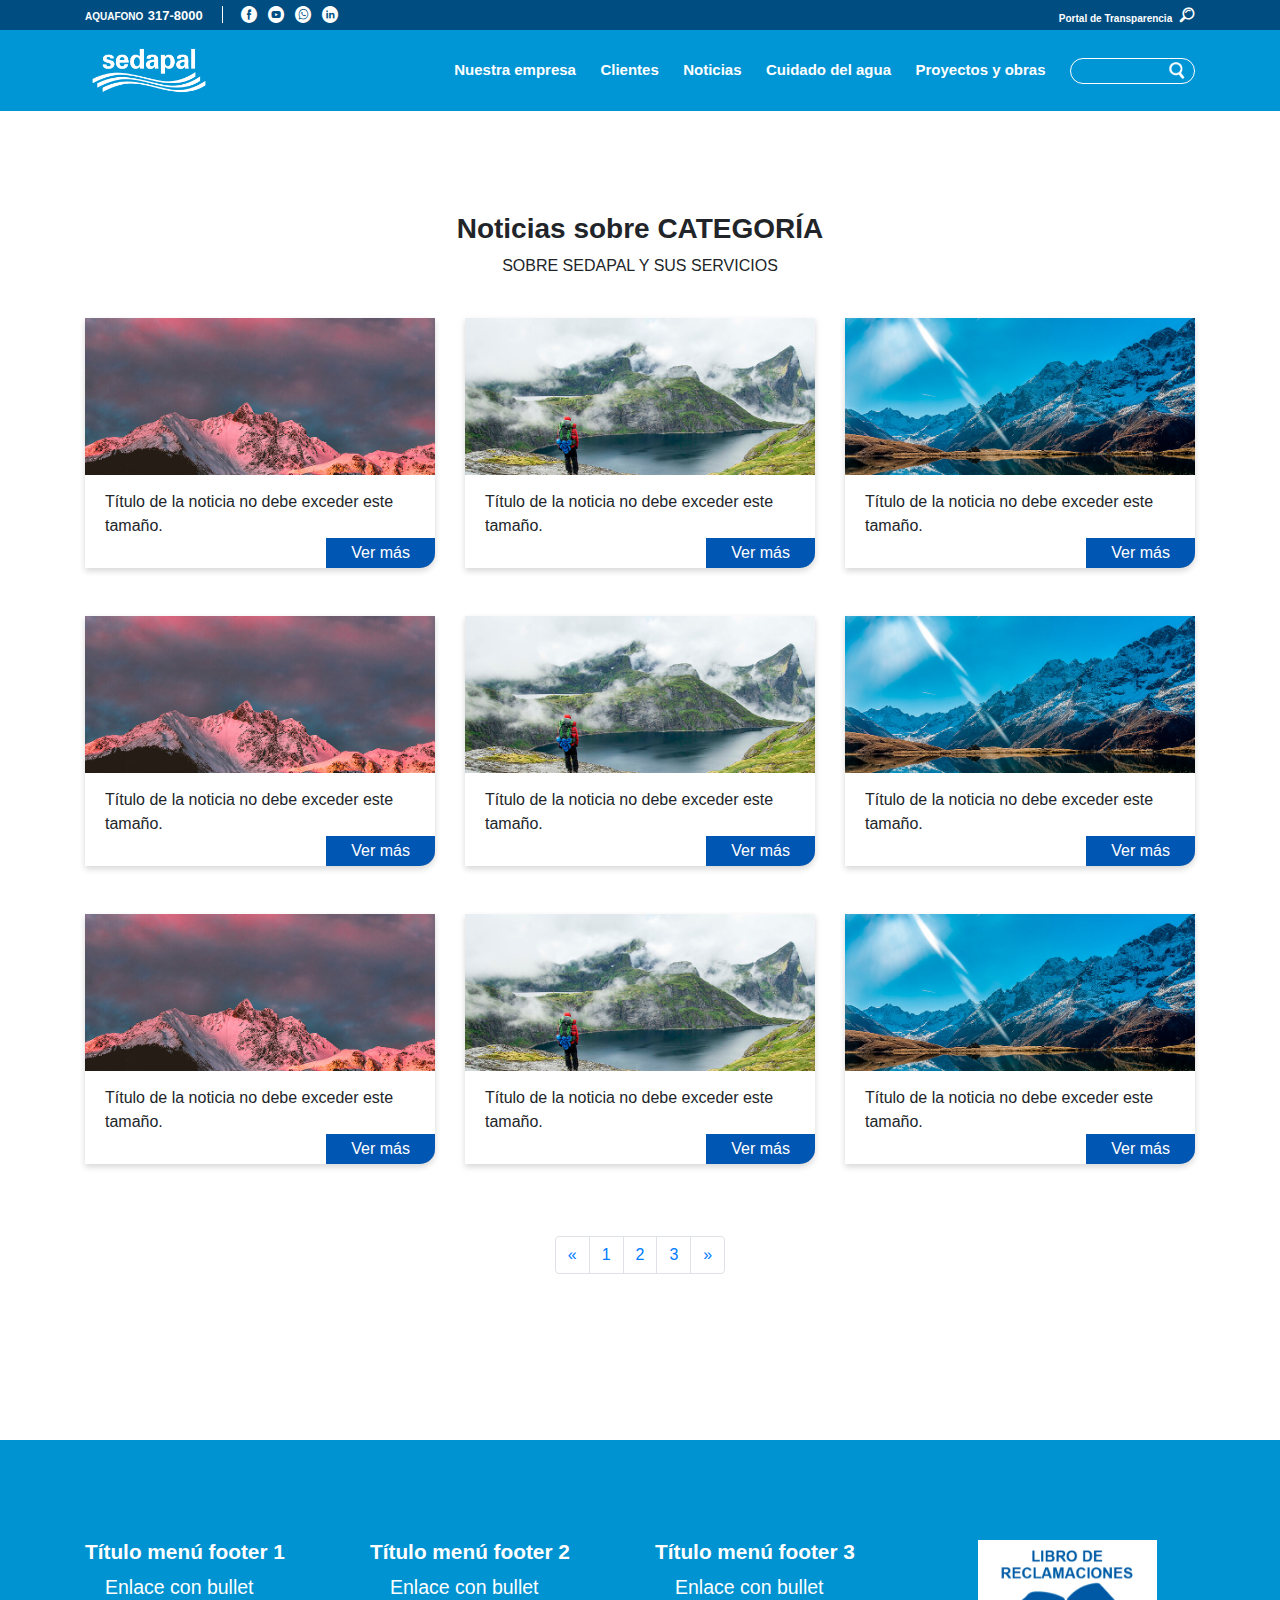
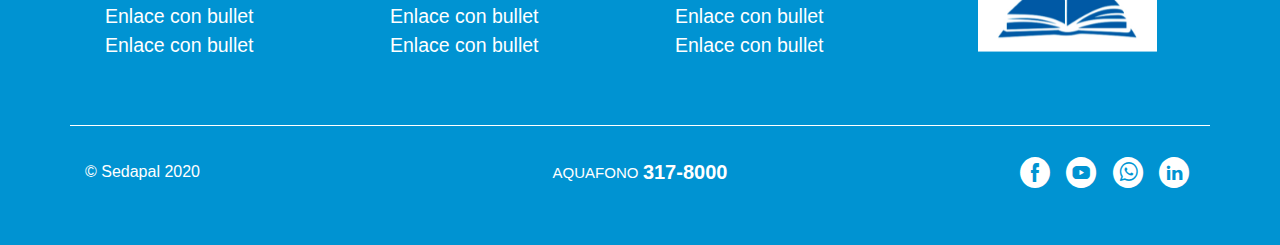
==== commit a586e714: "Cambios de Trello" ====
--- a/noticias-cat.html
+++ b/noticias-cat.html
@@ -99,7 +99,7 @@
 					<div class="noticia" style="background-image: url(img/1.jpg);">
 						<div class="titulo">
 							Título de la noticia no debe exceder este tamaño.
-							<a href="#">Ver más >></a>
+							<a href="#">Ver más</a>
 						</div>
 					</div>
 				</div>
@@ -107,7 +107,7 @@
 					<div class="noticia" style="background-image: url(img/2.jpg);">
 						<div class="titulo">
 							Título de la noticia no debe exceder este tamaño.
-							<a href="#">Ver más >></a>
+							<a href="#">Ver más</a>
 						</div>
 					</div>
 				</div>
@@ -115,7 +115,7 @@
 					<div class="noticia" style="background-image: url(img/3.jpg);">
 						<div class="titulo">
 							Título de la noticia no debe exceder este tamaño.
-							<a href="#">Ver más >></a>
+							<a href="#">Ver más</a>
 						</div>
 					</div>
 				</div>
@@ -123,7 +123,7 @@
 					<div class="noticia" style="background-image: url(img/1.jpg);">
 						<div class="titulo">
 							Título de la noticia no debe exceder este tamaño.
-							<a href="#">Ver más >></a>
+							<a href="#">Ver más</a>
 						</div>
 					</div>
 				</div>
@@ -131,7 +131,7 @@
 					<div class="noticia" style="background-image: url(img/2.jpg);">
 						<div class="titulo">
 							Título de la noticia no debe exceder este tamaño.
-							<a href="#">Ver más >></a>
+							<a href="#">Ver más</a>
 						</div>
 					</div>
 				</div>
@@ -139,7 +139,7 @@
 					<div class="noticia" style="background-image: url(img/3.jpg);">
 						<div class="titulo">
 							Título de la noticia no debe exceder este tamaño.
-							<a href="#">Ver más >></a>
+							<a href="#">Ver más</a>
 						</div>
 					</div>
 				</div>
@@ -147,7 +147,7 @@
 					<div class="noticia" style="background-image: url(img/1.jpg);">
 						<div class="titulo">
 							Título de la noticia no debe exceder este tamaño.
-							<a href="#">Ver más >></a>
+							<a href="#">Ver más</a>
 						</div>
 					</div>
 				</div>
@@ -155,7 +155,7 @@
 					<div class="noticia" style="background-image: url(img/2.jpg);">
 						<div class="titulo">
 							Título de la noticia no debe exceder este tamaño.
-							<a href="#">Ver más >></a>
+							<a href="#">Ver más</a>
 						</div>
 					</div>
 				</div>
@@ -163,7 +163,7 @@
 					<div class="noticia" style="background-image: url(img/3.jpg);">
 						<div class="titulo">
 							Título de la noticia no debe exceder este tamaño.
-							<a href="#">Ver más >></a>
+							<a href="#">Ver más</a>
 						</div>
 					</div>
 				</div>
--- a/css/sedapal.css
+++ b/css/sedapal.css
@@ -132,6 +132,91 @@
     float: right;
 }
 
+.cabecera nav li{
+	position: relative;
+}
+
+.cabecera nav ul li:hover > ul.submenu{
+	/*display: inline-grid;*/
+	transform: scaleY(1);
+}
+
+.cabecera nav ul.submenu{
+	padding-top: 35%;
+	position: absolute;
+    top: 100%;
+    left: 0;
+    z-index: 1000;
+    float: left;
+    min-width: 200px;
+    text-align: left;
+    display: inline-grid;
+    border-radius: 0 0 5px 5px;
+    transform: scaleY(0);
+    transform-origin: top;
+    transition: all .5s;
+}
+
+.cabecera nav ul.submenu li{
+	background-color: #157FCE;
+	margin: 0 !important;
+	padding: .5em 1.5em;
+	border-bottom: 1px solid #ffffff75;
+}
+
+.cabecera nav ul.submenu li.dropdown:after{
+    content: '';
+    background: url(../img/flecha-desplegable.png);
+    background-size: cover;
+    background-position: center;
+    background-repeat: no-repeat;
+    width: 10px;
+    height: 10px;
+    display: inline-block;
+    float: right;
+    margin-top: 5px;
+}
+
+.cabecera nav ul.submenu li:hover{
+	background-color: #fff;
+	color: #157FCE;
+}
+
+.cabecera nav ul.submenu li:hover a{
+	color: #157FCE;
+}
+
+.cabecera nav ul.submenu li:last-child{
+	border-radius: 0 0 5px 5px;
+	border-bottom: none;
+}
+
+.cabecera nav ul.submenu li a{
+	font-weight: 300;
+}
+
+.cabecera nav ul.submenu  ul.submenu{
+	top: 0;
+	left: 100%;
+	padding-top: 0;
+}
+
+.cabecera nav ul.submenu  ul.submenu li{
+	background-color: #fff;
+}
+
+.cabecera nav ul.submenu  ul.submenu li:hover{
+	background-color: #0969B1;
+}
+
+.cabecera nav ul.submenu  ul.submenu li a{
+	color: #0969B1;
+}
+
+.cabecera nav ul.submenu  ul.submenu li:hover a{
+	color: #fff;
+}
+
 /*
 Cabecera
 */
@@ -335,13 +420,21 @@
 	position: absolute;
 	bottom: 0;
 	background-color: #fff;
-	padding: 10px 20px;
+	padding: 15px 20px 30px 20px;
 	border-radius: 0 0 15px 0;
+	width: 100%;
 }
 
 .principal-noticias .noticia .titulo a{
 	font-family: Arial;
-	font-weight: bold;	
+	font-weight: normal;
+	position: absolute;
+    bottom: 0;
+    right: 0;
+    background-color: #0056b3;
+    color: #fff;
+    border-radius: 0 0 15px 0;
+    padding: 3px 25px;
 }
 
 .principal{
@@ -470,6 +563,13 @@
     font-size: 75px;
 }
 
+.sedapal-cuadro-icono .sepadal-cuadro-img{
+	background-size: cover;
+    background-position: center;
+    width: 50%;
+    height: 50%;
+}
+
 .sedapal-cuadro-icono span:before{
 	color: #fff;
 }
@@ -496,6 +596,13 @@
 	padding: 0 115px;
 }
 
+.accesos-rapidos span.img-accesos-rapidos{
+	background-size: cover;
+    background-position: center;
+    height: 50%;
+    width: 50%;
+}
+
 .accesos-rapidos .titulo{
 	font-family: Arial;
 	font-style: normal;
@@ -555,11 +662,11 @@
 	background-size: contain;
     background-position: center;
     background-repeat: no-repeat;
-    width: 60px;
-    height: 60px;
+    width: 30px;
+    height: 30px;
     position: absolute;
     left: 0;
-    top: 36%;
+    top: 43%;
     transform: rotate(180deg);
     cursor: pointer;
 }
@@ -569,11 +676,11 @@
 	background-size: contain;
     background-position: center;
     background-repeat: no-repeat;
-    width: 60px;
-    height: 60px;
+    width: 30px;
+    height: 30px;
     position: absolute;
     right: 0;
-    top: 36%;
+    top: 43%;
     cursor: pointer;
 }
 
@@ -762,6 +869,31 @@
 	padding: 100px 0 20px 0;
 }
 
+.noticias-etiquetas h3{
+	font-weight: bold;
+	color: #255989;	
+	font-family: 'PT Sans', sans-serif;
+}
+
+.noticias-etiquetas ul{
+	padding: 0;
+	list-style: none;
+}
+
+.noticias-etiquetas li{
+	display: inline-block;
+	padding: 0 10px;
+	border-right: 1px solid #000;
+}
+
+.noticias-etiquetas li:first-child{
+	padding-left: 0;
+}
+
+.noticias-etiquetas li:last-child{
+	border-right: none;
+}
+
 .noticias-relacionadas{
 	padding: 20px 0 50px 0;	
 }
@@ -881,10 +1013,7 @@
 }
 
 .footer{
-	background: rgb(19,133,184);
-	background: -webkit-linear-gradient(left, rgba(19,133,184,1) 0%, rgba(40,188,232,1) 100%);
-	background: -o-linear-gradient(left, rgba(19,133,184,1) 0%, rgba(40,188,232,1) 100%);
-	background: linear-gradient(to right, rgba(19,133,184,1) 0%, rgba(40,188,232,1) 100%);
+	background-color: #0093d2;
 	font-family: Aleo;
 	color: #fff;
 	padding: 100px 0 50px 0;
@@ -1272,6 +1401,9 @@
 	    width: 300px;
 	    height: 390px;
 	}
+	.ocultar-escritorio{
+		display: none !important;
+	}
 }
 
 /*Large devices (desktops, 992px and up)*/
@@ -1287,6 +1419,13 @@
 	}
 }
 
+@media (min-width: 1200px) and (max-width: 1600px){
+	.servicios:before{
+		width: 30%;
+    	height: 55%;
+	}
+}
+
 /*Extra large devices (large desktops, 1200px and up)*/
 @media (min-width: 1200px) {
 	.ocultar-escritorio{
